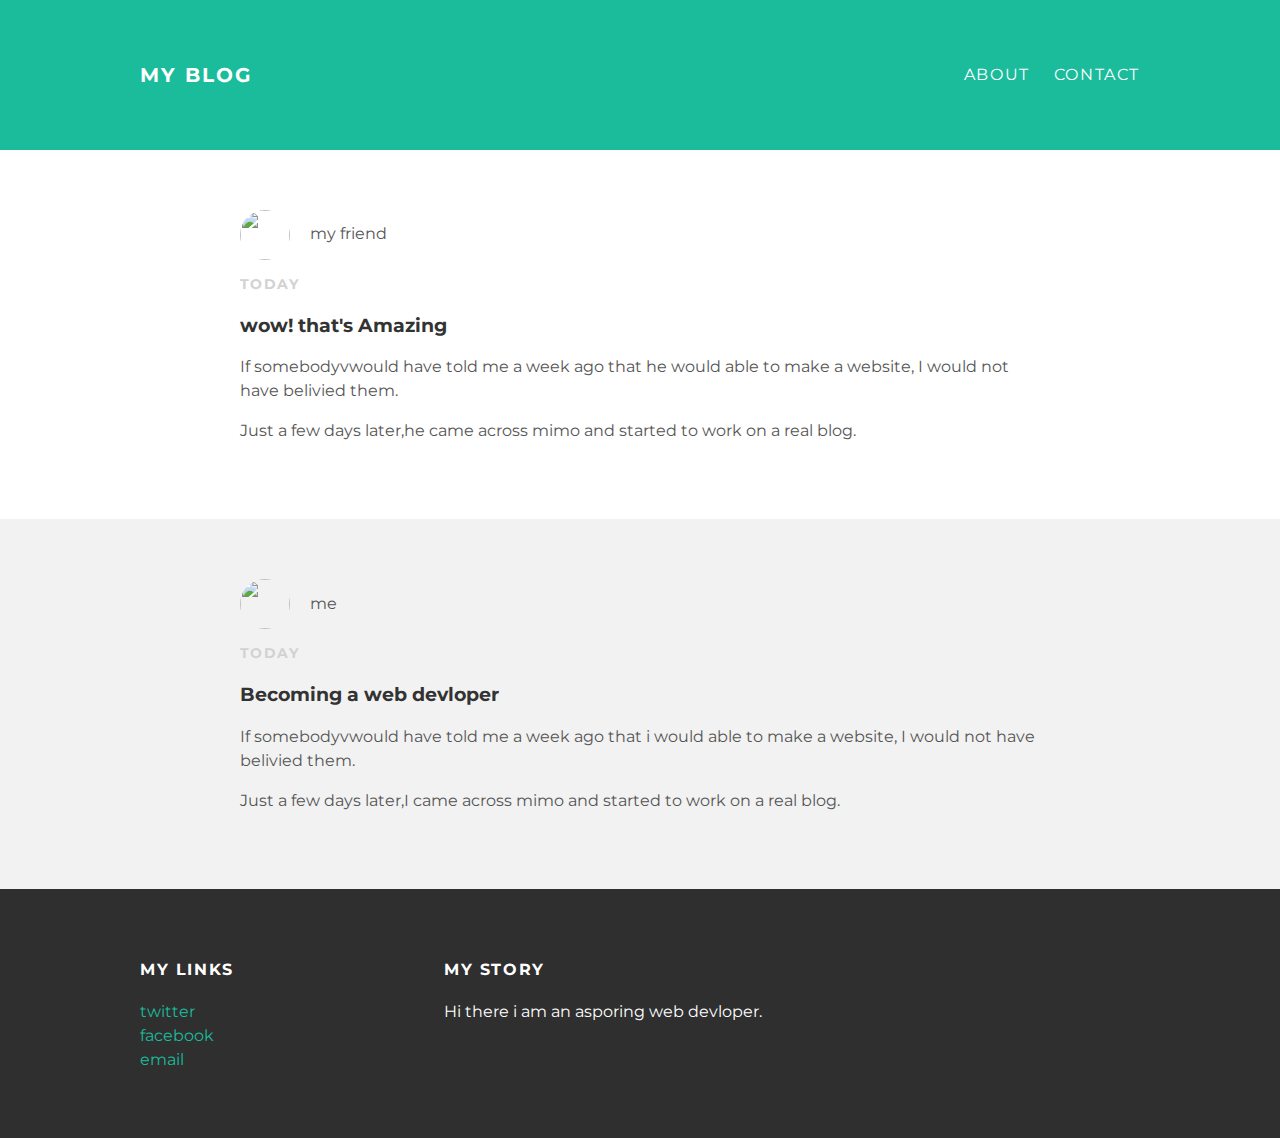
==== index.html @ 738f7145 "Add files via upload" ====
<!docktype html>
<html>
<head>

<title>my blog</title>
<link rel="stylesheet" type="text/css" href="style.css">
</head>
<body>
<div id="header">
  <div class="container">
   <a id="header-title" href="index.html">my blog</a>
   <ul id="header-nav">
     <li><a href="about.html">About</a></li>
       <li><a href="contact.html">Contact</a></li>
    </ul>
</div>
</div>
<div id="content">
  <div class="post-container">
    <div class="post">
      <div class="post-author">
        <img src="C:\Users\GABANI\Desktop\blog\friend.jpg">
        <span>my friend </span>
      </div>
      <p class="post-date">Today</p>
      <h3 class="post-title">wow! that's Amazing</h3>
      <div class="post-content">
        <p>If somebodyvwould have told me a week ago that he would able to make a website,
          I would not have belivied them.</p>
          <p>Just a few days later,he came across mimo and started to work on a real blog.</p>
        </div>
    </div>
  </div>
  <div class="post-container">
    <div class="post">
      <div class="post-author">
        <img src="C:\Users\GABANI\Desktop\blog\me.jpg">
        <span>me</span>
      </div>
      <p class="post-date">Today</p>
      <h3 class="post-title">Becoming a web devloper</h3>
      <div class="post-content">
        <p>If somebodyvwould have told me a week ago that i would able to make a website,
          I would not have belivied them.</p>
          <p>Just a few days later,I came across mimo and started to work on a real blog.</p>
        </div>
    </div>
  </div>
  </div>

</div>
<div id="footer">
  <div class="container">
    <div class="column">
      <h4>my links</h4>
      <p>
        <a href="https://twitter.com/ashishgabani">twitter</a>
        <br>
        <a href="https://www.facebook.com/search/top?q=ashish%20gabani">facebook</a>
        <br>
        <a href="mailto:gabaniashish1106@gmail.com?
        subject=subject text">email</a>
      </p>
    </div>
    <div class="column">
      <h4> my story </h4>
      <p> Hi there i am an asporing web devloper.</p>
    </div>
  </div>
</div>
</body>
</html>
---- style.css ----
@import url(http://fonts.googleapis.com/css?family=Montserrat:400,700);

body{
  color: #555;
  margin: 0;
  font-family:'Montserrat',sans-serif;
}

#header {
  background-color: #1abc9c;
  height: 150px;
  line-height: 150px;
}

 #header a {
  color: white;
  text-decoration: none;
  text-transform: uppercase;
  letter-spacing: 0.1em;
}

 #header a:hover {
  color: #222;
}

#header-title {
  display: block;
  float: left;
  font-size: 20px;
  font-weight: bold;
}

#header-nav {
  display: block;
  float: right;
  margin-top: 0;
}

#header-nav li {
  display:  inline;
  padding-left: 20px;
}

.container{
  max-width: 1000px;
  margin: 0 auto;
}

.post-container:nth-child(even) {
  background-color: #f2f2f2;
}
#footer{
  background-color: #2f2f2f;
  padding: 50px ;
}

.column{
  min-width: 300px;
  display: inline-block;
  vertical-align: top;
}

#footer h4 {
  color: white;
  text-transform: uppercase;
  letter-spacing: 0.1em;
}

#footer p {
  color: white;
}

 a {
  color: #1abc9c;
  text-decoration: none;
}

 a:hover {
  color: #f6a623;
}

.post, .About {
  max-width: 800px;
  margin: 0 auto;
  padding:60px 0;
}

.post-author img {
  width: 50px;
  height: 50px;
  vertical-align: middle;
}

.post-author span{
  margin-left: 16px;
}

.post-date{
  color: #D2D2D2;
  font-size: 14PX;
  font-weight: bold;
  text-transform: uppercase;
  letter-spacing: .1em;
}

h1,h2,h3,h4 {
  color: #333;
}

p{
  line-height: 1.5;
}
 .About {
   text-align: center;
 }

.post-author img,
.About-author img {
  border-radius: 50%;
}
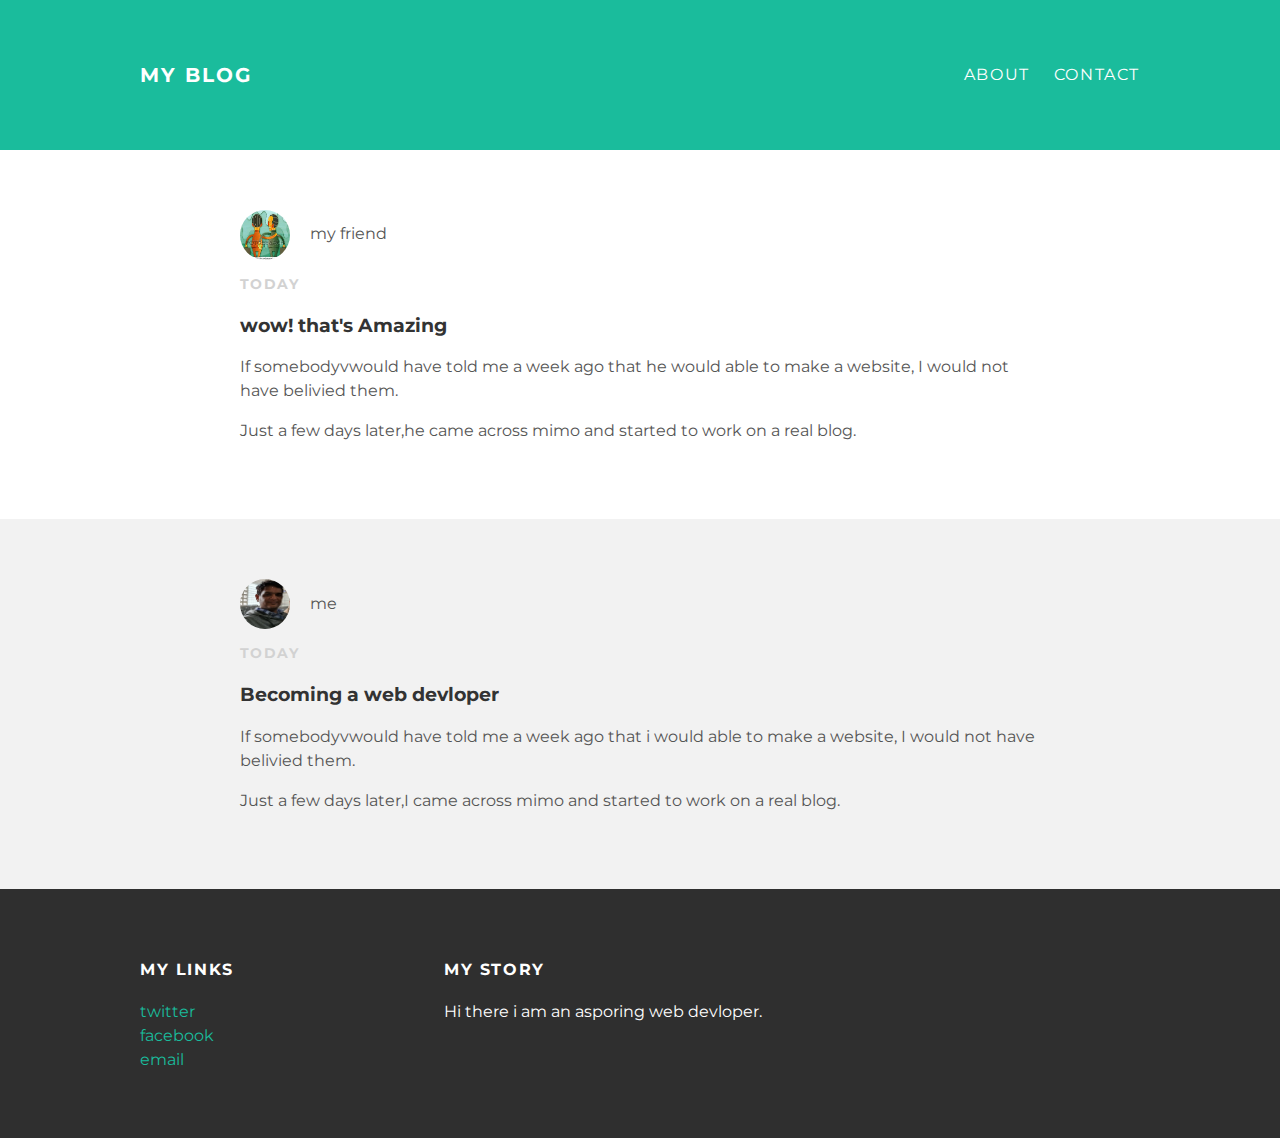
==== commit f2c4693e: "Update index.html" ====
--- a/index.html
+++ b/index.html
@@ -19,7 +19,7 @@
   <div class="post-container">
     <div class="post">
       <div class="post-author">
-        <img src="C:\Users\GABANI\Desktop\blog\friend.jpg">
+        <img src="friend.jpg">
         <span>my friend </span>
       </div>
       <p class="post-date">Today</p>
@@ -34,7 +34,7 @@
   <div class="post-container">
     <div class="post">
       <div class="post-author">
-        <img src="C:\Users\GABANI\Desktop\blog\me.jpg">
+        <img src="me.jpg">
         <span>me</span>
       </div>
       <p class="post-date">Today</p>
@@ -56,7 +56,7 @@
       <p>
         <a href="https://twitter.com/ashishgabani">twitter</a>
         <br>
-        <a href="https://www.facebook.com/search/top?q=ashish%20gabani">facebook</a>
+        <a href="https://https://www.facebook.com/ashish.gabani.37">facebook</a>
         <br>
         <a href="mailto:gabaniashish1106@gmail.com?
         subject=subject text">email</a>
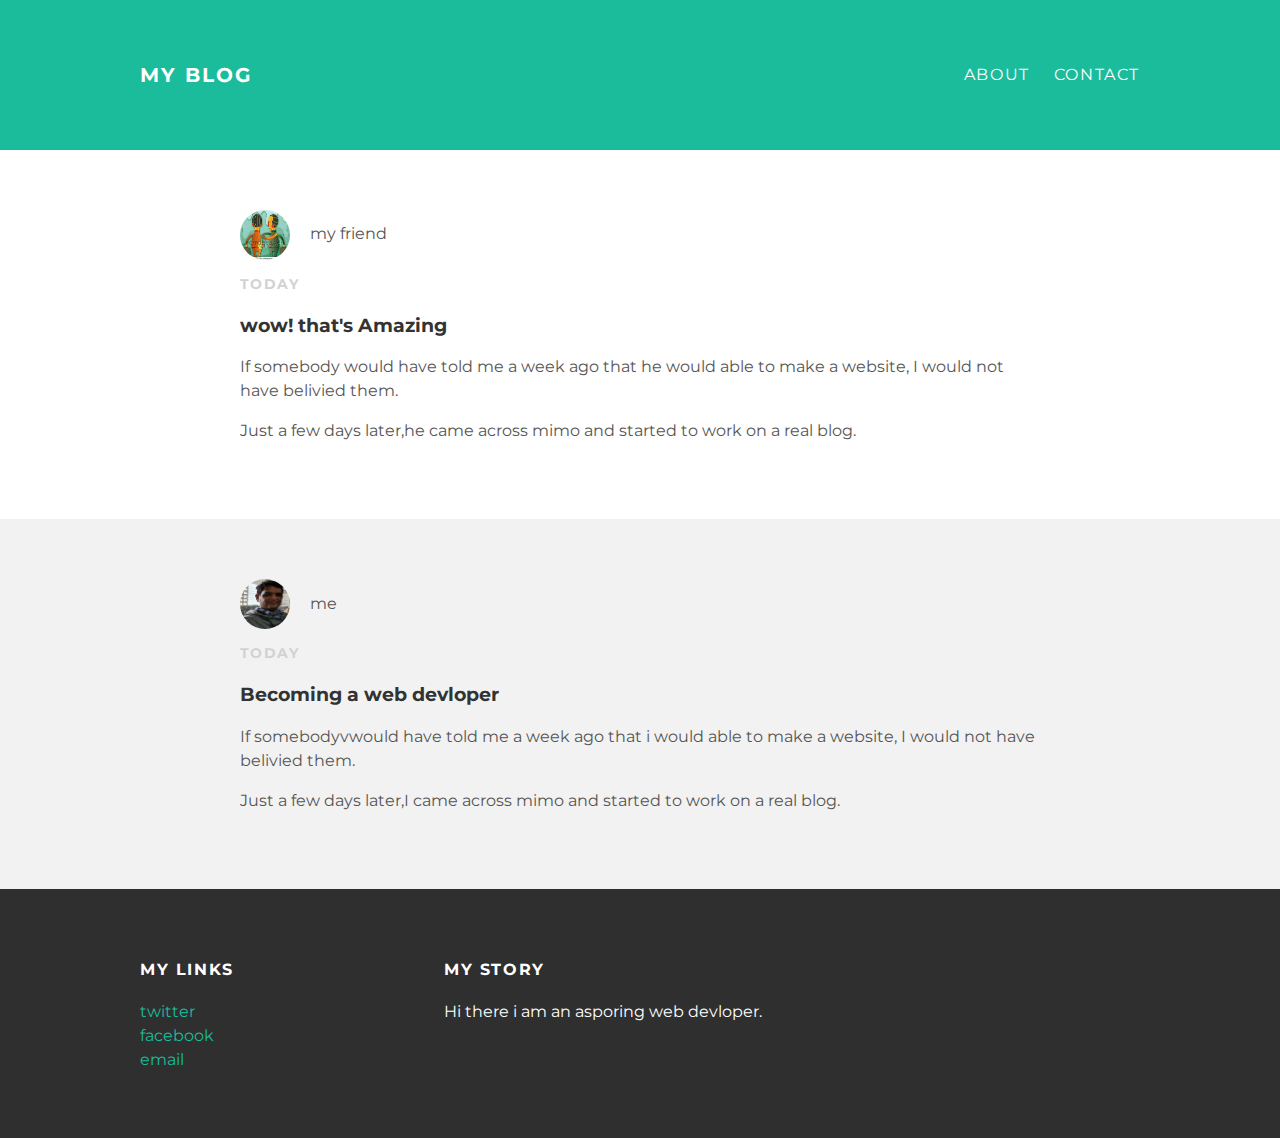
==== commit da84d098: "Update index.html" ====
--- a/index.html
+++ b/index.html
@@ -25,7 +25,7 @@
       <p class="post-date">Today</p>
       <h3 class="post-title">wow! that's Amazing</h3>
       <div class="post-content">
-        <p>If somebodyvwould have told me a week ago that he would able to make a website,
+        <p>If somebody would have told me a week ago that he would able to make a website,
           I would not have belivied them.</p>
           <p>Just a few days later,he came across mimo and started to work on a real blog.</p>
         </div>
@@ -56,7 +56,7 @@
       <p>
         <a href="https://twitter.com/ashishgabani">twitter</a>
         <br>
-        <a href="https://https://www.facebook.com/ashish.gabani.37">facebook</a>
+        <a href="https://www.facebook.com/ashish.gabani.37">facebook</a>
         <br>
         <a href="mailto:gabaniashish1106@gmail.com?
         subject=subject text">email</a>
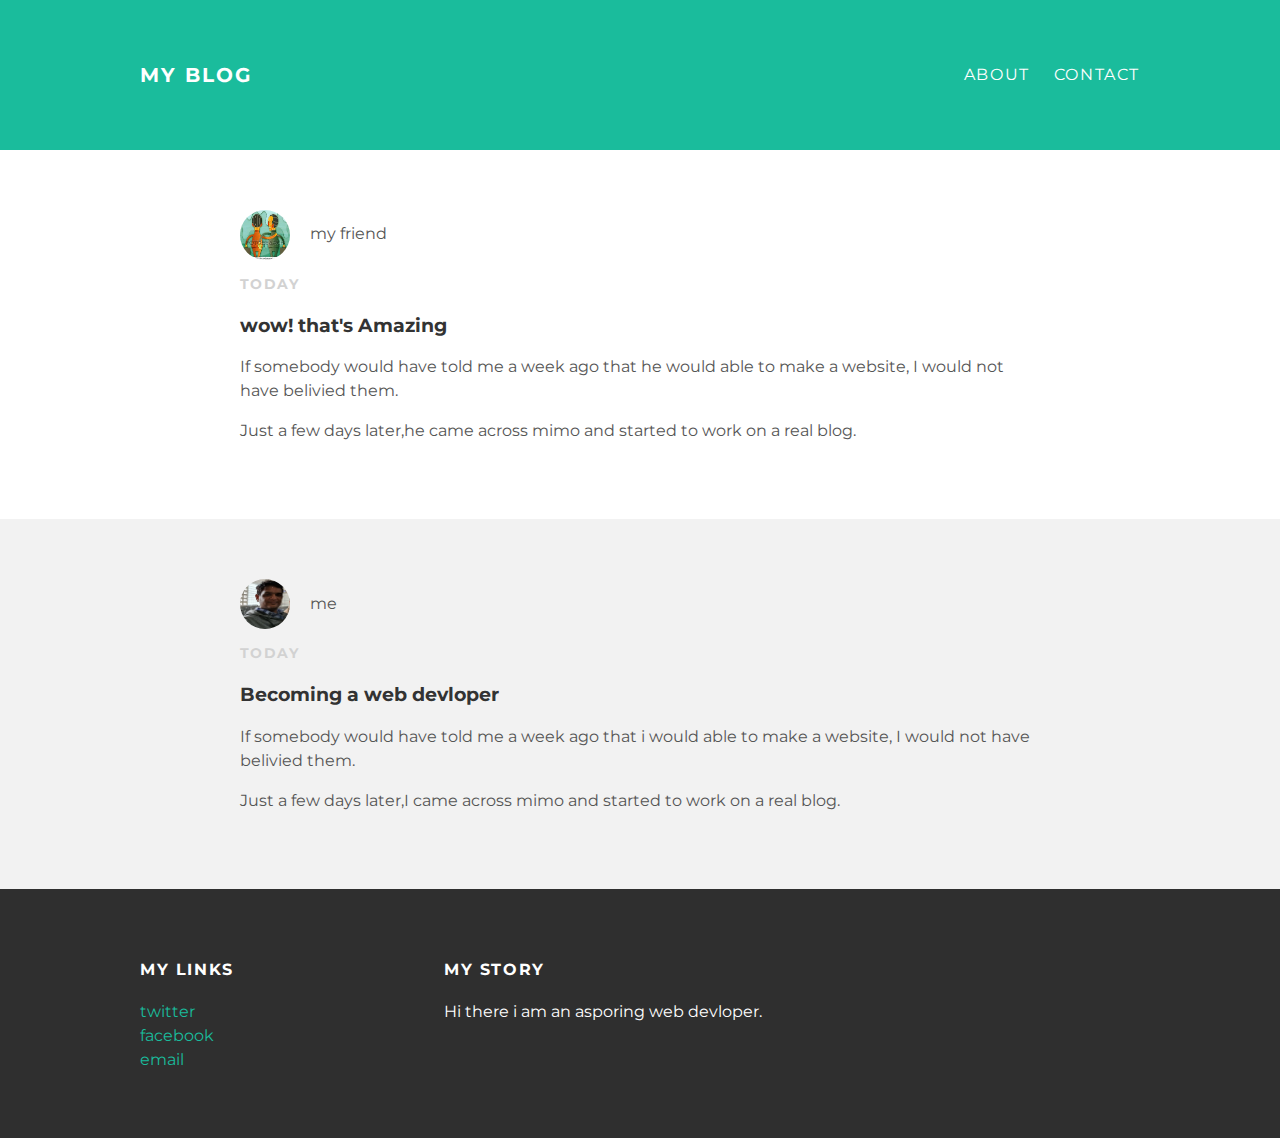
==== commit 27920fce: "Update index.html" ====
--- a/index.html
+++ b/index.html
@@ -40,7 +40,7 @@
       <p class="post-date">Today</p>
       <h3 class="post-title">Becoming a web devloper</h3>
       <div class="post-content">
-        <p>If somebodyvwould have told me a week ago that i would able to make a website,
+        <p>If somebody would have told me a week ago that i would able to make a website,
           I would not have belivied them.</p>
           <p>Just a few days later,I came across mimo and started to work on a real blog.</p>
         </div>
